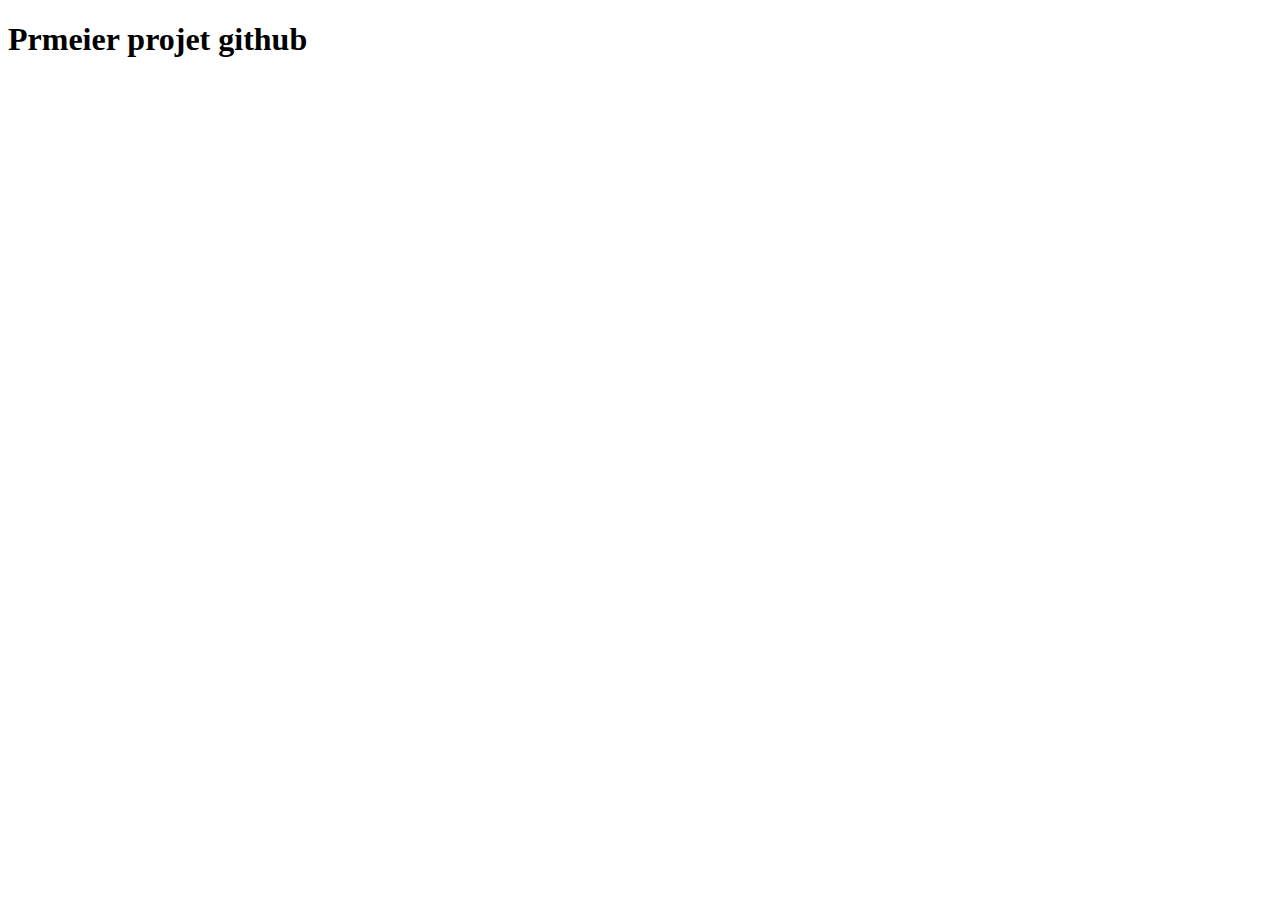
==== index.html @ 87b90f99 "Prmeir projet" ====
<!DOCTYPE html>
<html lang="en">
<head>
    <meta charset="UTF-8">
    <meta http-equiv="X-UA-Compatible" content="IE=edge">
    <meta name="viewport" content="width=h1, initial-scale=1.0">
    <title>Document</title>
</head>
<body>
    <h1>Prmeier projet github</h1>
</body>
</html>
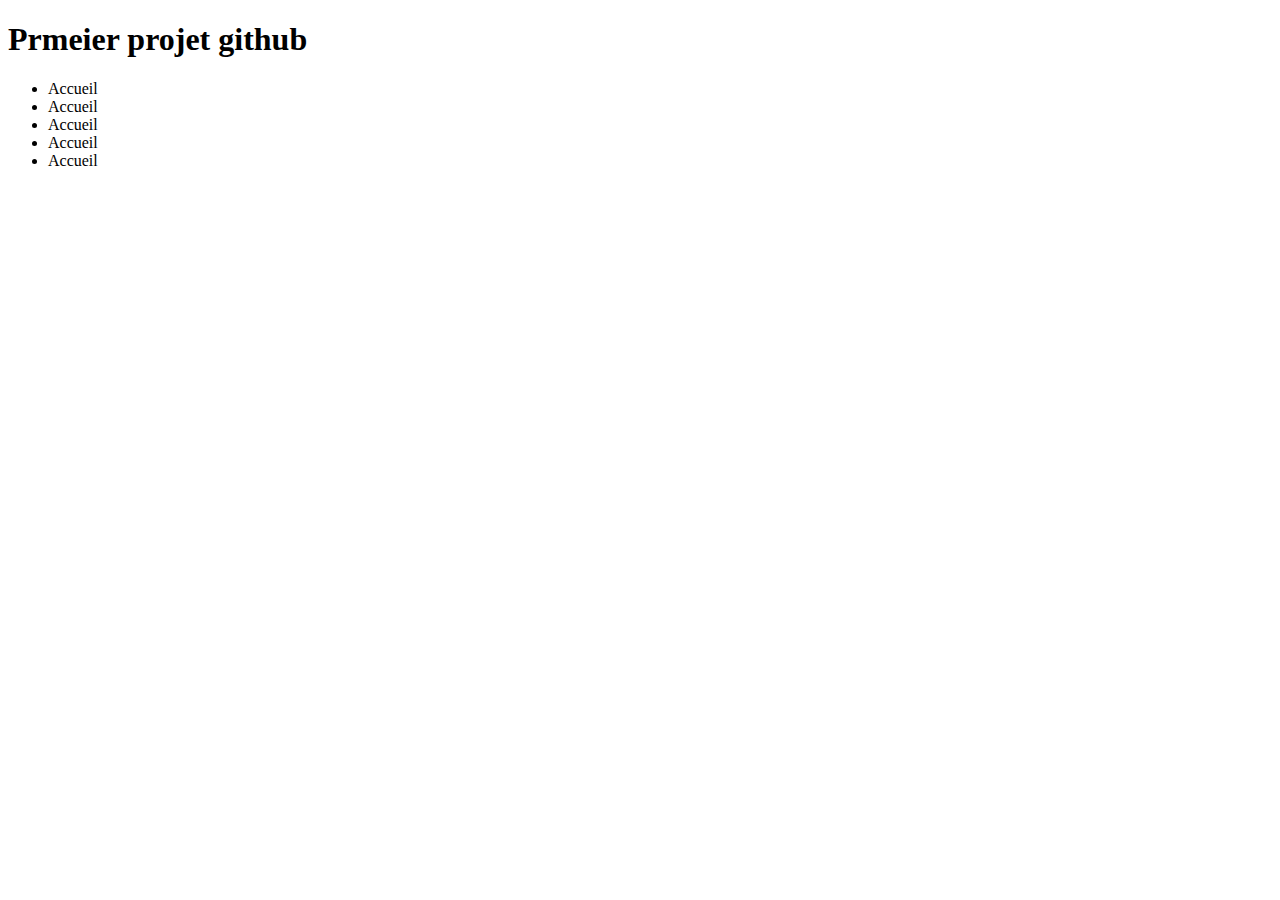
==== commit ab69d9ee: "Ajouter le menu de navigation" ====
--- a/index.html
+++ b/index.html
@@ -8,5 +8,12 @@
 </head>
 <body>
     <h1>Prmeier projet github</h1>
+ <ul>
+    <li>Accueil</li>
+    <li>Accueil</li>
+    <li>Accueil</li>
+    <li>Accueil</li>
+      <li>Accueil</li>
+ </ul>
 </body>
 </html>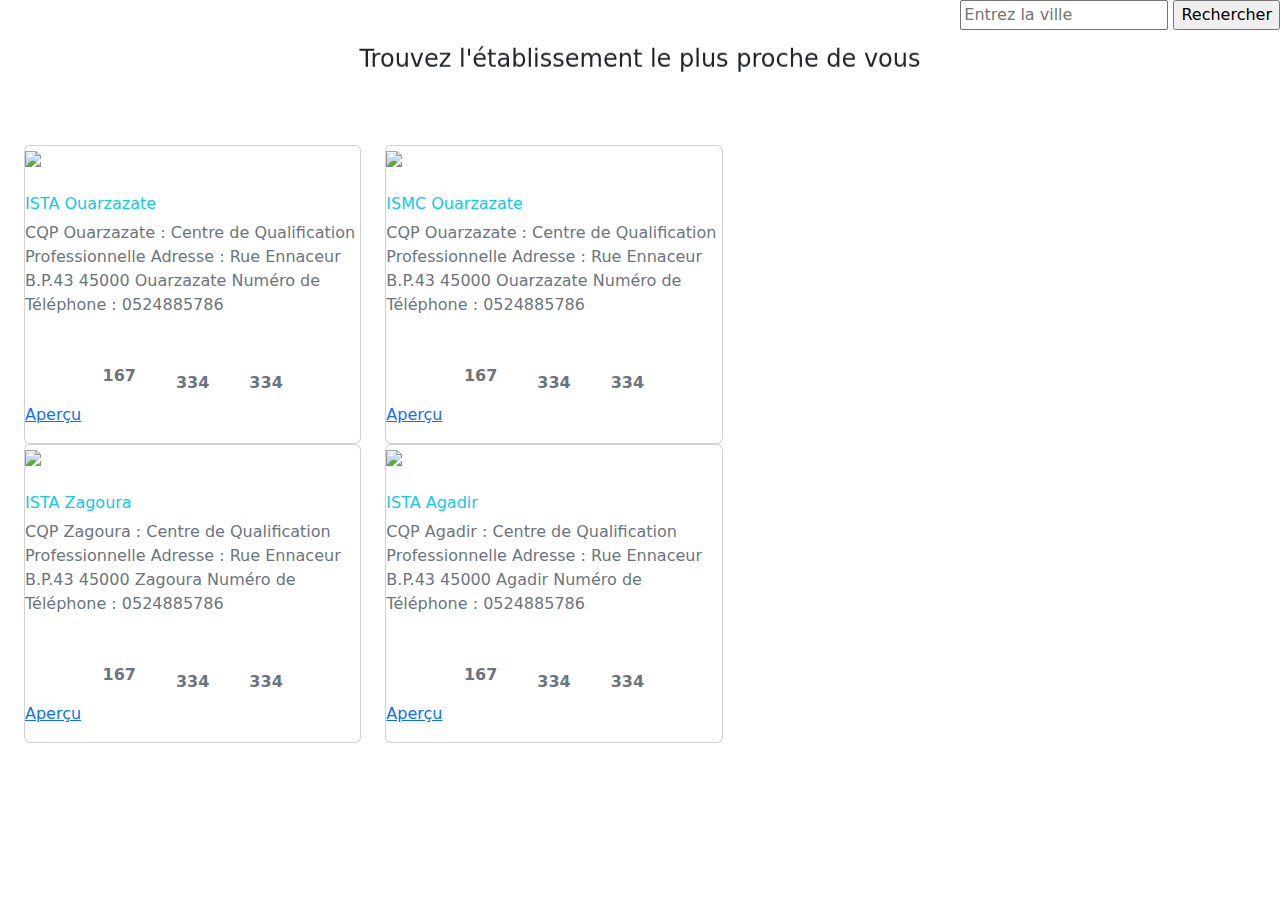
==== commit 8bcf7d27: "Add files via upload" ====
--- a/index.html
+++ b/index.html
@@ -1,19 +1,348 @@
-<!DOCTYPE html>
-<html lang="en">
-<head>
-    <meta charset="UTF-8">
-    <meta http-equiv="X-UA-Compatible" content="IE=edge">
-    <meta name="viewport" content="width=h1, initial-scale=1.0">
-    <title>Document</title>
-</head>
-<body>
-    <h1>Prmeier projet github</h1>
- <ul>
-    <li>Accueil</li>
-    <li>Accueil</li>
-    <li>Accueil</li>
-    <li>Accueil</li>
-      <li>Accueil</li>
- </ul>
-</body>
+<!DOCTYPE html>
+<html lang="en">
+
+<head>
+    <meta charset="UTF-8">
+    <link rel="icon" href="images/logo.png">
+    <meta name="viewport" content="width=device-width, initial-scale=1.0">
+    <title>Edu Map</title>
+    <link rel="stylesheet" href="https://cdn.jsdelivr.net/npm/bootstrap@5.3.2/dist/css/bootstrap.min.css">
+    <script src="https://cdn.jsdelivr.net/npm/bootstrap@5.3.2/dist/js/bootstrap.bundle.min.js"></script>
+    <link rel="stylesheet" href="styles/style.css">
+    <link rel="stylesheet" href="styles/main.css">
+    <link rel="stylesheet" href="styles/css.css">
+    <link rel="stylesheet" href="https://cdnjs.cloudflare.com/ajax/libs/font-awesome/6.4.2/css/all.min.css"
+        integrity="sha512-z3gLpd7yknf1YoNbCzqRKc4qyor8gaKU1qmn+CShxbuBusANI9QpRohGBreCFkKxLhei6S9CQXFEbbKuqLg0DA=="
+        crossorigin="anonymous" referrerpolicy="no-referrer" />
+    <link rel="preconnect" href="https://fonts.googleapis.com">
+    <link rel="preconnect" href="https://fonts.gstatic.com" crossorigin>
+    <link href="https://fonts.googleapis.com/css2?family=Poppins:wght@100;200;300;400&display=swap" rel="stylesheet">
+    <style>
+        .c1 {
+            padding: 0;
+            margin: 0;
+        }
+    </style>
+</head>
+
+<body>
+    <div class="cont d-flex justify-content-between align-items-center">
+        <img class="logo logo-left" src="images/logo3.svg" alt="">
+        <!-- <h4 class="c1">Trouvez votre établissement le plus proche de vous</h4> -->
+        <div id="wrap" class="">
+            <form action="" autocomplete="on">
+                <input id="search" name="search" type="text" placeholder="Entrez la ville">
+                <input id="search_submit" value="Rechercher" type="submit">
+            </form>
+        </div>
+    </div>
+    <div class="justify-content-between align-items-center">
+        <marquee behavior="alternate" direction="down" width="100%" height="60"><h4 class="c1 text-center">Trouvez l'établissement le plus proche de vous</h4></marquee>
+    </div>
+    <br><br>
+    <div class="container-fluid section-gray" style="overflow-y: scroll; overflow-x: hidden;">
+        <div class="row">
+
+            <div class="col-sm-6 col-md-7">
+                <div class="cards-6">
+                    <div class="container">
+                        <div class="row">
+                            <div class="col-md-6">
+                                <div class="card-1 card card-profile">
+                                    <div class="card-image">
+
+                                        <img class="img" src="images/room1.jpg">
+                                        <div class="ftr">
+                                            <a href="#" class="svgbtn btn btn-just-icon btn-simple btn-twitter">
+                                                <i class="fa-brands fa-facebook" style="color: #fff;"></i>
+                                            </a>
+                                            <a href="tel:/" class="svgbtn btn btn-just-icon btn-simple btn-dribbble">
+                                                <i class="fa-brands fa-whatsapp" style="color: #fff;"></i></a>
+                                            <a href="#" class="svgbtn btn btn-just-icon btn-simple btn-instagram">
+                                                <i class="fa-brands fa-instagram" style="color: #fff;"></i></a>
+                                            <a href="#" class="svgbtn btn btn-just-icon btn-simple btn-instagram">
+                                                <i class="fa-brands fa-youtube" style="color: #fff;"></i></a>
+
+                                        </div>
+
+                                    </div>
+                                    <div class="table">
+                                        <h6 class="category text-info">ISTA Ouarzazate</h6>
+                                        <p class="card-description text-secondary">CQP Ouarzazate : Centre de
+                                            Qualification Professionnelle
+                                            Adresse : Rue Ennaceur B.P.43 45000 Ouarzazate
+                                            Numéro de Téléphone : 0524885786</p>
+                                        <div class="d-flex flex-row gap-4 justify-content-center" id="counter">
+                                            <div class="d-flex flex-column justify-content-center">
+                                                <i class="fa-solid fa-user text-secondary fs-5"></i>
+                                                <div class="counter text-center  fw-bold  text-secondary"
+                                                    data-target="1000">0</div>
+                                            </div>
+
+                                            <div class="">
+                                                <i class="fa-solid fa-building-user text-secondary fs-5"></i>
+                                                <div class="counter text-center  fw-bold text-secondary"
+                                                    data-target="1500">0</div>
+                                            </div>
+
+                                            <div class="">
+                                                <i class="fa-solid fa-book-open-reader text-secondary fs-5"></i>
+                                                <div class="counter text-center fw-bold text-secondary"
+                                                    data-target="2000">0</div>
+                                            </div>
+                                        </div>
+                                        <a href="#" data-destination="ISTA Ouarzazate">
+                                            <div class="btnaper card-caption"> Aperçu</div>
+                                        </a>
+                                    </div>
+                                </div>
+                            </div>
+                            <div class="col-md-6">
+                                <div class="card-1 card card-profile">
+                                    <div class="card-image">
+
+                                        <img class="img" src="images/room2.jpg">
+                                        <div class="ftr">
+                                            <a href="#" class="svgbtn btn btn-just-icon btn-simple btn-twitter">
+                                                <i class="fa-brands fa-facebook" style="color: #fff;"></i>
+                                            </a>
+                                            <a href="#" class="svgbtn btn btn-just-icon btn-simple btn-dribbble">
+                                                <i class="fa-brands fa-whatsapp" style="color: #fff;"></i></a>
+                                            <a href="#" class="svgbtn btn btn-just-icon btn-simple btn-instagram">
+                                                <i class="fa-brands fa-instagram" style="color: #fff;"></i></a>
+                                            <a href="#" class="svgbtn btn btn-just-icon btn-simple btn-instagram">
+                                                <i class="fa-brands fa-youtube" style="color: #fff;"></i></a>
+
+                                        </div>
+
+                                    </div>
+                                    <div class="table">
+                                        <h6 class="category text-info">ISMC Ouarzazate</h6>
+                                        <p class="card-description text-secondary">CQP Ouarzazate : Centre de
+                                            Qualification Professionnelle
+                                            Adresse : Rue Ennaceur B.P.43 45000 Ouarzazate
+                                            Numéro de Téléphone : 0524885786</p>
+                                        <div class="d-flex flex-row gap-4 justify-content-center" id="counter">
+                                            <div class="d-flex flex-column justify-content-center">
+                                                <i class="fa-solid fa-user text-secondary fs-5"></i>
+                                                <div class="counter text-center  fw-bold  text-secondary"
+                                                    data-target="1000">0</div>
+                                            </div>
+
+                                            <div class="">
+                                                <i class="fa-solid fa-building-user text-secondary fs-5"></i>
+                                                <div class="counter text-center  fw-bold text-secondary"
+                                                    data-target="1500">0</div>
+                                            </div>
+
+                                            <div class="">
+                                                <i class="fa-solid fa-book-open-reader text-secondary fs-5"></i>
+                                                <div class="counter text-center fw-bold text-secondary"
+                                                    data-target="2000">0</div>
+                                            </div>
+                                        </div>
+                                        <a href="#" data-destination="ISMC Ouarzazate">
+                                            <div class="btnaper card-caption"> Aperçu</div>
+                                        </a>
+                                    </div>
+                                </div>
+                            </div>
+                            <div class="col-md-6">
+                                <div class="card-1 card card-profile">
+                                    <div class="card-image">
+
+                                        <img class="img" src="images/room12.jpg">
+                                        <div class="ftr">
+                                            <a href="#" class="svgbtn btn btn-just-icon btn-simple btn-twitter">
+                                                <i class="fa-brands fa-facebook" style="color: #fff;"></i>
+                                            </a>
+                                            <a href="#" class="svgbtn btn btn-just-icon btn-simple btn-dribbble">
+                                                <i class="fa-brands fa-whatsapp" style="color: #fff;"></i></a>
+                                            <a href="#" class="svgbtn btn btn-just-icon btn-simple btn-instagram">
+                                                <i class="fa-brands fa-instagram" style="color: #fff;"></i></a>
+                                            <a href="#" class="svgbtn btn btn-just-icon btn-simple btn-instagram">
+                                                <i class="fa-brands fa-youtube" style="color: #fff;"></i></a>
+
+                                        </div>
+
+                                    </div>
+                                    <div class="table">
+                                        <h6 class="category text-info">ISTA Zagoura</h6>
+                                        <p class="card-description text-secondary">CQP Zagoura : Centre de
+                                            Qualification Professionnelle
+                                            Adresse : Rue Ennaceur B.P.43 45000 Zagoura
+                                            Numéro de Téléphone : 0524885786</p>
+                                        <div class="d-flex flex-row gap-4 justify-content-center" id="counter">
+                                            <div class="d-flex flex-column justify-content-center">
+                                                <i class="fa-solid fa-user text-secondary fs-5"></i>
+                                                <div class="counter text-center  fw-bold  text-secondary"
+                                                    data-target="1000">0</div>
+                                            </div>
+
+                                            <div class="">
+                                                <i class="fa-solid fa-building-user text-secondary fs-5"></i>
+                                                <div class="counter text-center  fw-bold text-secondary"
+                                                    data-target="1500">0</div>
+                                            </div>
+
+                                            <div class="">
+                                                <i class="fa-solid fa-book-open-reader text-secondary fs-5"></i>
+                                                <div class="counter text-center fw-bold text-secondary"
+                                                    data-target="2000">0</div>
+                                            </div>
+                                        </div>
+                                        <a href="#" data-destination="ISTA Zagoura">
+                                            <div class="btnaper card-caption"> Aperçu</div>
+                                        </a>
+                                    </div>
+                                </div>
+                            </div>
+                            <div class="col-md-6">
+                                <div class="card-1 card card-profile">
+                                    <div class="card-image">
+
+                                        <img class="img" src="images/room1.jpg">
+                                        <div class="ftr">
+                                            <a href="#" class="svgbtn btn btn-just-icon btn-simple btn-twitter">
+                                                <i class="fa-brands fa-facebook" style="color: #fff;"></i>
+                                            </a>
+                                            <a href="#" class="svgbtn btn btn-just-icon btn-simple btn-dribbble">
+                                                <i class="fa-brands fa-whatsapp" style="color: #fff;"></i></a>
+                                            <a href="#" class="svgbtn btn btn-just-icon btn-simple btn-instagram">
+                                                <i class="fa-brands fa-instagram" style="color: #fff;"></i></a>
+                                            <a href="#" class="svgbtn btn btn-just-icon btn-simple btn-instagram">
+                                                <i class="fa-brands fa-youtube" style="color: #fff;"></i></a>
+
+                                        </div>
+
+                                    </div>
+                                    <div class="table">
+                                        <h6 class="category text-info">ISTA Agadir</h6>
+                                        <p class="card-description text-secondary">CQP Agadir : Centre de
+                                            Qualification Professionnelle
+                                            Adresse : Rue Ennaceur B.P.43 45000 Agadir
+                                            Numéro de Téléphone : 0524885786</p>
+                                        <div class="d-flex flex-row gap-4 justify-content-center" id="counter">
+                                            <div class="d-flex flex-column justify-content-center">
+                                                <i class="fa-solid fa-user text-secondary fs-5"></i>
+                                                <div class="counter text-center  fw-bold  text-secondary"
+                                                    data-target="1000">0</div>
+                                            </div>
+
+                                            <div class="">
+                                                <i class="fa-solid fa-building-user text-secondary fs-5"></i>
+                                                <div class="counter text-center  fw-bold text-secondary"
+                                                    data-target="1500">0</div>
+                                            </div>
+
+                                            <div class="">
+                                                <i class="fa-solid fa-book-open-reader text-secondary fs-5"></i>
+                                                <div class="counter text-center fw-bold text-secondary"
+                                                    data-target="2000">0</div>
+                                            </div>
+                                        </div>
+                                        <a href="#" data-destination="ISTA Agadir">
+                                            <div class="btnaper card-caption"> Aperçu</div>
+                                        </a>
+                                    </div>
+                                </div>
+                            </div>
+                        </div>
+                    </div>
+                </div>
+            </div>
+            <div class="col-sm-5 col-md-5" style="overflow-y: hidden;">
+                <iframe
+                    src="https://maps.google.com/maps?q=ISTA ISMC ouazazate&output=embed"
+                    width="100%" height="100%" frameborder="0" style="border:0;" allowfullscreen="" aria-hidden="false"
+                    tabindex="0"></iframe>
+            </div>
+        </div>
+    </div>
+    <script src="https://code.jquery.com/jquery-3.6.0.min.js"></script>
+    <script src="https://cdn.jsdelivr.net/npm/bootstrap@5.3.2/dist/js/bootstrap.bundle.min.js"></script>
+
+    <script>
+        const cardsContainer = document.querySelector('.container-fluid.section-gray');
+        const cardsRow = cardsContainer.querySelector('.row');
+        let isScrolling = false;
+
+        cardsContainer.addEventListener('scroll', function () {
+            if (!isScrolling) {
+                window.requestAnimationFrame(function () {
+                    checkScrolling();
+                    isScrolling = false;
+                });
+            }
+            isScrolling = true;
+        });
+
+        function checkScrolling() {
+            const windowHeight = cardsContainer.offsetHeight;
+            const cardsHeight = cardsRow.offsetHeight;
+            const scrollTop = cardsContainer.scrollTop;
+
+            if (windowHeight + scrollTop >= cardsHeight) {
+                console.log('Charger plus de cartes...');
+            }
+        }
+        const input = document.getElementById('destinationInput');
+        const form = document.getElementById('searchForm');
+
+        const imageLinks = document.querySelectorAll('a[data-destination]');
+
+        const iframe = document.querySelector('iframe');
+
+        imageLinks.forEach((link) => {
+            link.addEventListener('click', function (event) {
+                event.preventDefault();
+
+                const destination = link.getAttribute('data-destination');
+
+                updateMap(destination);
+            });
+        });
+
+        function updateMap(destination) {
+            const mapURL = `https://maps.google.com/maps?q=${destination}&output=embed`;
+
+            iframe.src = mapURL;
+        }
+
+        function rechercher() {
+            const destination = document.getElementById("destinationInput").value;
+            const secteur = secteurSelect.value;
+            const filiere = filiereSelect.value;
+            function updateMap(destination) {
+                const iframe = document.querySelector("iframe");
+                const mapURL = `https://maps.google.com/maps?q=${destination}&output=embed`;
+                iframe.src = mapURL;
+            }
+
+            const destinations = destinationInput.value;
+            updateMap(destinations);
+        }
+
+        // Selector
+        const counters = document.querySelectorAll('.counter');
+        // Main function
+        for (let n of counters) {
+            const updateCount = () => {
+                const target = + n.getAttribute('data-target');
+                const count = + n.innerText;
+                const speed = 1100; // change animation speed here
+                const inc = target / speed;
+                if (count < target) {
+                    n.innerText = Math.ceil(count + inc);
+                    setTimeout(updateCount, -500);
+                } else {
+                    n.innerText = target;
+                }
+            }
+            updateCount();
+        }
+
+    </script>
+</body>
+
 </html>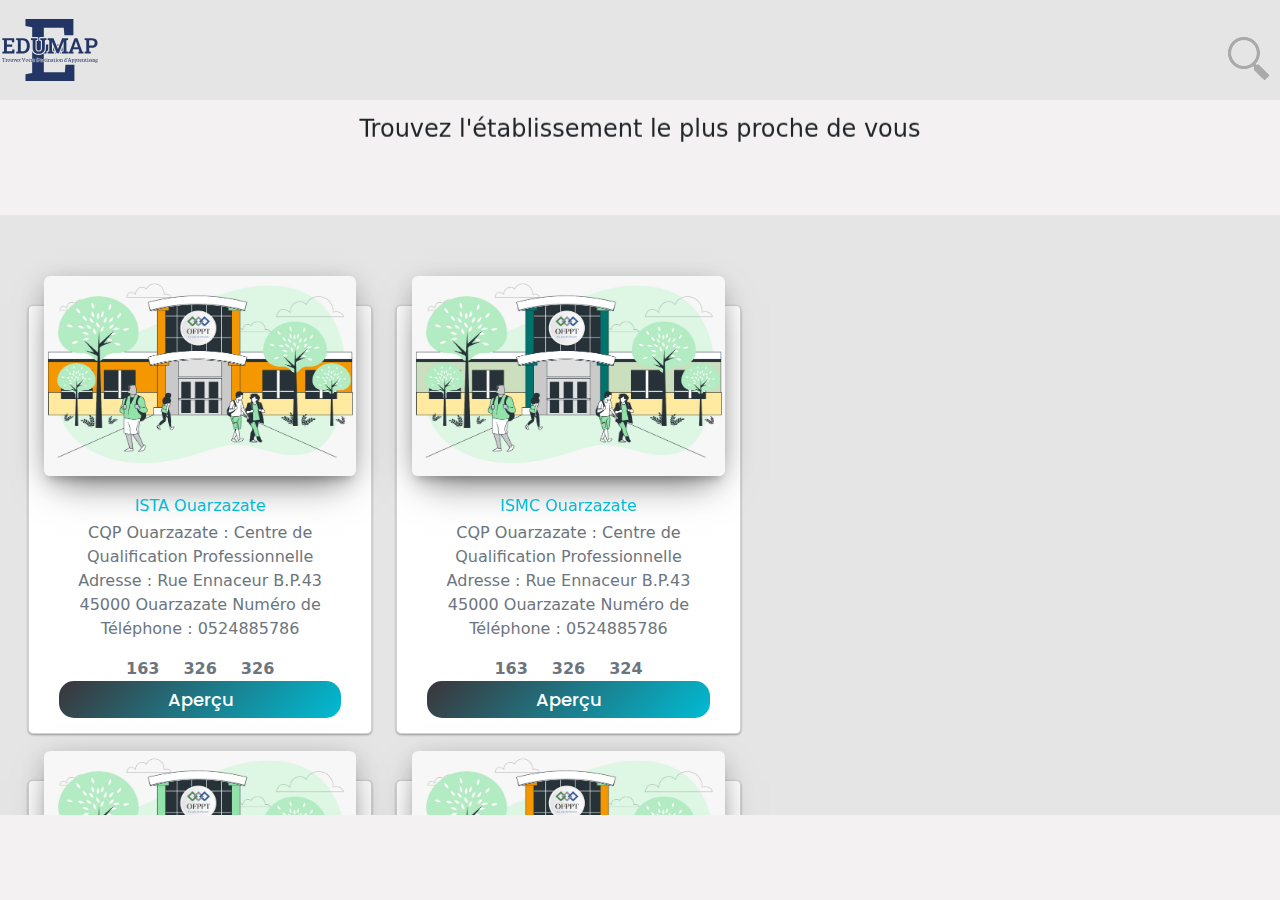
==== commit af5d84ab: "first commit2" ====
--- a/index.html
+++ b/index.html
@@ -1,348 +1,348 @@
-<!DOCTYPE html>
-<html lang="en">
-
-<head>
-    <meta charset="UTF-8">
-    <link rel="icon" href="images/logo.png">
-    <meta name="viewport" content="width=device-width, initial-scale=1.0">
-    <title>Edu Map</title>
-    <link rel="stylesheet" href="https://cdn.jsdelivr.net/npm/bootstrap@5.3.2/dist/css/bootstrap.min.css">
-    <script src="https://cdn.jsdelivr.net/npm/bootstrap@5.3.2/dist/js/bootstrap.bundle.min.js"></script>
-    <link rel="stylesheet" href="styles/style.css">
-    <link rel="stylesheet" href="styles/main.css">
-    <link rel="stylesheet" href="styles/css.css">
-    <link rel="stylesheet" href="https://cdnjs.cloudflare.com/ajax/libs/font-awesome/6.4.2/css/all.min.css"
-        integrity="sha512-z3gLpd7yknf1YoNbCzqRKc4qyor8gaKU1qmn+CShxbuBusANI9QpRohGBreCFkKxLhei6S9CQXFEbbKuqLg0DA=="
-        crossorigin="anonymous" referrerpolicy="no-referrer" />
-    <link rel="preconnect" href="https://fonts.googleapis.com">
-    <link rel="preconnect" href="https://fonts.gstatic.com" crossorigin>
-    <link href="https://fonts.googleapis.com/css2?family=Poppins:wght@100;200;300;400&display=swap" rel="stylesheet">
-    <style>
-        .c1 {
-            padding: 0;
-            margin: 0;
-        }
-    </style>
-</head>
-
-<body>
-    <div class="cont d-flex justify-content-between align-items-center">
-        <img class="logo logo-left" src="images/logo3.svg" alt="">
-        <!-- <h4 class="c1">Trouvez votre établissement le plus proche de vous</h4> -->
-        <div id="wrap" class="">
-            <form action="" autocomplete="on">
-                <input id="search" name="search" type="text" placeholder="Entrez la ville">
-                <input id="search_submit" value="Rechercher" type="submit">
-            </form>
-        </div>
-    </div>
-    <div class="justify-content-between align-items-center">
-        <marquee behavior="alternate" direction="down" width="100%" height="60"><h4 class="c1 text-center">Trouvez l'établissement le plus proche de vous</h4></marquee>
-    </div>
-    <br><br>
-    <div class="container-fluid section-gray" style="overflow-y: scroll; overflow-x: hidden;">
-        <div class="row">
-
-            <div class="col-sm-6 col-md-7">
-                <div class="cards-6">
-                    <div class="container">
-                        <div class="row">
-                            <div class="col-md-6">
-                                <div class="card-1 card card-profile">
-                                    <div class="card-image">
-
-                                        <img class="img" src="images/room1.jpg">
-                                        <div class="ftr">
-                                            <a href="#" class="svgbtn btn btn-just-icon btn-simple btn-twitter">
-                                                <i class="fa-brands fa-facebook" style="color: #fff;"></i>
-                                            </a>
-                                            <a href="tel:/" class="svgbtn btn btn-just-icon btn-simple btn-dribbble">
-                                                <i class="fa-brands fa-whatsapp" style="color: #fff;"></i></a>
-                                            <a href="#" class="svgbtn btn btn-just-icon btn-simple btn-instagram">
-                                                <i class="fa-brands fa-instagram" style="color: #fff;"></i></a>
-                                            <a href="#" class="svgbtn btn btn-just-icon btn-simple btn-instagram">
-                                                <i class="fa-brands fa-youtube" style="color: #fff;"></i></a>
-
-                                        </div>
-
-                                    </div>
-                                    <div class="table">
-                                        <h6 class="category text-info">ISTA Ouarzazate</h6>
-                                        <p class="card-description text-secondary">CQP Ouarzazate : Centre de
-                                            Qualification Professionnelle
-                                            Adresse : Rue Ennaceur B.P.43 45000 Ouarzazate
-                                            Numéro de Téléphone : 0524885786</p>
-                                        <div class="d-flex flex-row gap-4 justify-content-center" id="counter">
-                                            <div class="d-flex flex-column justify-content-center">
-                                                <i class="fa-solid fa-user text-secondary fs-5"></i>
-                                                <div class="counter text-center  fw-bold  text-secondary"
-                                                    data-target="1000">0</div>
-                                            </div>
-
-                                            <div class="">
-                                                <i class="fa-solid fa-building-user text-secondary fs-5"></i>
-                                                <div class="counter text-center  fw-bold text-secondary"
-                                                    data-target="1500">0</div>
-                                            </div>
-
-                                            <div class="">
-                                                <i class="fa-solid fa-book-open-reader text-secondary fs-5"></i>
-                                                <div class="counter text-center fw-bold text-secondary"
-                                                    data-target="2000">0</div>
-                                            </div>
-                                        </div>
-                                        <a href="#" data-destination="ISTA Ouarzazate">
-                                            <div class="btnaper card-caption"> Aperçu</div>
-                                        </a>
-                                    </div>
-                                </div>
-                            </div>
-                            <div class="col-md-6">
-                                <div class="card-1 card card-profile">
-                                    <div class="card-image">
-
-                                        <img class="img" src="images/room2.jpg">
-                                        <div class="ftr">
-                                            <a href="#" class="svgbtn btn btn-just-icon btn-simple btn-twitter">
-                                                <i class="fa-brands fa-facebook" style="color: #fff;"></i>
-                                            </a>
-                                            <a href="#" class="svgbtn btn btn-just-icon btn-simple btn-dribbble">
-                                                <i class="fa-brands fa-whatsapp" style="color: #fff;"></i></a>
-                                            <a href="#" class="svgbtn btn btn-just-icon btn-simple btn-instagram">
-                                                <i class="fa-brands fa-instagram" style="color: #fff;"></i></a>
-                                            <a href="#" class="svgbtn btn btn-just-icon btn-simple btn-instagram">
-                                                <i class="fa-brands fa-youtube" style="color: #fff;"></i></a>
-
-                                        </div>
-
-                                    </div>
-                                    <div class="table">
-                                        <h6 class="category text-info">ISMC Ouarzazate</h6>
-                                        <p class="card-description text-secondary">CQP Ouarzazate : Centre de
-                                            Qualification Professionnelle
-                                            Adresse : Rue Ennaceur B.P.43 45000 Ouarzazate
-                                            Numéro de Téléphone : 0524885786</p>
-                                        <div class="d-flex flex-row gap-4 justify-content-center" id="counter">
-                                            <div class="d-flex flex-column justify-content-center">
-                                                <i class="fa-solid fa-user text-secondary fs-5"></i>
-                                                <div class="counter text-center  fw-bold  text-secondary"
-                                                    data-target="1000">0</div>
-                                            </div>
-
-                                            <div class="">
-                                                <i class="fa-solid fa-building-user text-secondary fs-5"></i>
-                                                <div class="counter text-center  fw-bold text-secondary"
-                                                    data-target="1500">0</div>
-                                            </div>
-
-                                            <div class="">
-                                                <i class="fa-solid fa-book-open-reader text-secondary fs-5"></i>
-                                                <div class="counter text-center fw-bold text-secondary"
-                                                    data-target="2000">0</div>
-                                            </div>
-                                        </div>
-                                        <a href="#" data-destination="ISMC Ouarzazate">
-                                            <div class="btnaper card-caption"> Aperçu</div>
-                                        </a>
-                                    </div>
-                                </div>
-                            </div>
-                            <div class="col-md-6">
-                                <div class="card-1 card card-profile">
-                                    <div class="card-image">
-
-                                        <img class="img" src="images/room12.jpg">
-                                        <div class="ftr">
-                                            <a href="#" class="svgbtn btn btn-just-icon btn-simple btn-twitter">
-                                                <i class="fa-brands fa-facebook" style="color: #fff;"></i>
-                                            </a>
-                                            <a href="#" class="svgbtn btn btn-just-icon btn-simple btn-dribbble">
-                                                <i class="fa-brands fa-whatsapp" style="color: #fff;"></i></a>
-                                            <a href="#" class="svgbtn btn btn-just-icon btn-simple btn-instagram">
-                                                <i class="fa-brands fa-instagram" style="color: #fff;"></i></a>
-                                            <a href="#" class="svgbtn btn btn-just-icon btn-simple btn-instagram">
-                                                <i class="fa-brands fa-youtube" style="color: #fff;"></i></a>
-
-                                        </div>
-
-                                    </div>
-                                    <div class="table">
-                                        <h6 class="category text-info">ISTA Zagoura</h6>
-                                        <p class="card-description text-secondary">CQP Zagoura : Centre de
-                                            Qualification Professionnelle
-                                            Adresse : Rue Ennaceur B.P.43 45000 Zagoura
-                                            Numéro de Téléphone : 0524885786</p>
-                                        <div class="d-flex flex-row gap-4 justify-content-center" id="counter">
-                                            <div class="d-flex flex-column justify-content-center">
-                                                <i class="fa-solid fa-user text-secondary fs-5"></i>
-                                                <div class="counter text-center  fw-bold  text-secondary"
-                                                    data-target="1000">0</div>
-                                            </div>
-
-                                            <div class="">
-                                                <i class="fa-solid fa-building-user text-secondary fs-5"></i>
-                                                <div class="counter text-center  fw-bold text-secondary"
-                                                    data-target="1500">0</div>
-                                            </div>
-
-                                            <div class="">
-                                                <i class="fa-solid fa-book-open-reader text-secondary fs-5"></i>
-                                                <div class="counter text-center fw-bold text-secondary"
-                                                    data-target="2000">0</div>
-                                            </div>
-                                        </div>
-                                        <a href="#" data-destination="ISTA Zagoura">
-                                            <div class="btnaper card-caption"> Aperçu</div>
-                                        </a>
-                                    </div>
-                                </div>
-                            </div>
-                            <div class="col-md-6">
-                                <div class="card-1 card card-profile">
-                                    <div class="card-image">
-
-                                        <img class="img" src="images/room1.jpg">
-                                        <div class="ftr">
-                                            <a href="#" class="svgbtn btn btn-just-icon btn-simple btn-twitter">
-                                                <i class="fa-brands fa-facebook" style="color: #fff;"></i>
-                                            </a>
-                                            <a href="#" class="svgbtn btn btn-just-icon btn-simple btn-dribbble">
-                                                <i class="fa-brands fa-whatsapp" style="color: #fff;"></i></a>
-                                            <a href="#" class="svgbtn btn btn-just-icon btn-simple btn-instagram">
-                                                <i class="fa-brands fa-instagram" style="color: #fff;"></i></a>
-                                            <a href="#" class="svgbtn btn btn-just-icon btn-simple btn-instagram">
-                                                <i class="fa-brands fa-youtube" style="color: #fff;"></i></a>
-
-                                        </div>
-
-                                    </div>
-                                    <div class="table">
-                                        <h6 class="category text-info">ISTA Agadir</h6>
-                                        <p class="card-description text-secondary">CQP Agadir : Centre de
-                                            Qualification Professionnelle
-                                            Adresse : Rue Ennaceur B.P.43 45000 Agadir
-                                            Numéro de Téléphone : 0524885786</p>
-                                        <div class="d-flex flex-row gap-4 justify-content-center" id="counter">
-                                            <div class="d-flex flex-column justify-content-center">
-                                                <i class="fa-solid fa-user text-secondary fs-5"></i>
-                                                <div class="counter text-center  fw-bold  text-secondary"
-                                                    data-target="1000">0</div>
-                                            </div>
-
-                                            <div class="">
-                                                <i class="fa-solid fa-building-user text-secondary fs-5"></i>
-                                                <div class="counter text-center  fw-bold text-secondary"
-                                                    data-target="1500">0</div>
-                                            </div>
-
-                                            <div class="">
-                                                <i class="fa-solid fa-book-open-reader text-secondary fs-5"></i>
-                                                <div class="counter text-center fw-bold text-secondary"
-                                                    data-target="2000">0</div>
-                                            </div>
-                                        </div>
-                                        <a href="#" data-destination="ISTA Agadir">
-                                            <div class="btnaper card-caption"> Aperçu</div>
-                                        </a>
-                                    </div>
-                                </div>
-                            </div>
-                        </div>
-                    </div>
-                </div>
-            </div>
-            <div class="col-sm-5 col-md-5" style="overflow-y: hidden;">
-                <iframe
-                    src="https://maps.google.com/maps?q=ISTA ISMC ouazazate&output=embed"
-                    width="100%" height="100%" frameborder="0" style="border:0;" allowfullscreen="" aria-hidden="false"
-                    tabindex="0"></iframe>
-            </div>
-        </div>
-    </div>
-    <script src="https://code.jquery.com/jquery-3.6.0.min.js"></script>
-    <script src="https://cdn.jsdelivr.net/npm/bootstrap@5.3.2/dist/js/bootstrap.bundle.min.js"></script>
-
-    <script>
-        const cardsContainer = document.querySelector('.container-fluid.section-gray');
-        const cardsRow = cardsContainer.querySelector('.row');
-        let isScrolling = false;
-
-        cardsContainer.addEventListener('scroll', function () {
-            if (!isScrolling) {
-                window.requestAnimationFrame(function () {
-                    checkScrolling();
-                    isScrolling = false;
-                });
-            }
-            isScrolling = true;
-        });
-
-        function checkScrolling() {
-            const windowHeight = cardsContainer.offsetHeight;
-            const cardsHeight = cardsRow.offsetHeight;
-            const scrollTop = cardsContainer.scrollTop;
-
-            if (windowHeight + scrollTop >= cardsHeight) {
-                console.log('Charger plus de cartes...');
-            }
-        }
-        const input = document.getElementById('destinationInput');
-        const form = document.getElementById('searchForm');
-
-        const imageLinks = document.querySelectorAll('a[data-destination]');
-
-        const iframe = document.querySelector('iframe');
-
-        imageLinks.forEach((link) => {
-            link.addEventListener('click', function (event) {
-                event.preventDefault();
-
-                const destination = link.getAttribute('data-destination');
-
-                updateMap(destination);
-            });
-        });
-
-        function updateMap(destination) {
-            const mapURL = `https://maps.google.com/maps?q=${destination}&output=embed`;
-
-            iframe.src = mapURL;
-        }
-
-        function rechercher() {
-            const destination = document.getElementById("destinationInput").value;
-            const secteur = secteurSelect.value;
-            const filiere = filiereSelect.value;
-            function updateMap(destination) {
-                const iframe = document.querySelector("iframe");
-                const mapURL = `https://maps.google.com/maps?q=${destination}&output=embed`;
-                iframe.src = mapURL;
-            }
-
-            const destinations = destinationInput.value;
-            updateMap(destinations);
-        }
-
-        // Selector
-        const counters = document.querySelectorAll('.counter');
-        // Main function
-        for (let n of counters) {
-            const updateCount = () => {
-                const target = + n.getAttribute('data-target');
-                const count = + n.innerText;
-                const speed = 1100; // change animation speed here
-                const inc = target / speed;
-                if (count < target) {
-                    n.innerText = Math.ceil(count + inc);
-                    setTimeout(updateCount, -500);
-                } else {
-                    n.innerText = target;
-                }
-            }
-            updateCount();
-        }
-
-    </script>
-</body>
-
+<!DOCTYPE html>
+<html lang="en">
+
+<head>
+    <meta charset="UTF-8">
+    <link rel="icon" href="images/logo.png">
+    <meta name="viewport" content="width=device-width, initial-scale=1.0">
+    <title>Edu Map</title>
+    <link rel="stylesheet" href="https://cdn.jsdelivr.net/npm/bootstrap@5.3.2/dist/css/bootstrap.min.css">
+    <script src="https://cdn.jsdelivr.net/npm/bootstrap@5.3.2/dist/js/bootstrap.bundle.min.js"></script>
+    <link rel="stylesheet" href="styles/style.css">
+    <link rel="stylesheet" href="styles/main.css">
+    <link rel="stylesheet" href="styles/css.css">
+    <link rel="stylesheet" href="https://cdnjs.cloudflare.com/ajax/libs/font-awesome/6.4.2/css/all.min.css"
+        integrity="sha512-z3gLpd7yknf1YoNbCzqRKc4qyor8gaKU1qmn+CShxbuBusANI9QpRohGBreCFkKxLhei6S9CQXFEbbKuqLg0DA=="
+        crossorigin="anonymous" referrerpolicy="no-referrer" />
+    <link rel="preconnect" href="https://fonts.googleapis.com">
+    <link rel="preconnect" href="https://fonts.gstatic.com" crossorigin>
+    <link href="https://fonts.googleapis.com/css2?family=Poppins:wght@100;200;300;400&display=swap" rel="stylesheet">
+    <style>
+        .c1 {
+            padding: 0;
+            margin: 0;
+        }
+    </style>
+</head>
+
+<body>
+    <div class="cont d-flex justify-content-between align-items-center">
+        <img class="logo logo-left" src="images/logo3.svg" alt="">
+        <!-- <h4 class="c1">Trouvez votre établissement le plus proche de vous</h4> -->
+        <div id="wrap" class="">
+            <form action="" autocomplete="on">
+                <input id="search" name="search" type="text" placeholder="Entrez la ville">
+                <input id="search_submit" value="Rechercher" type="submit">
+            </form>
+        </div>
+    </div>
+    <div class="justify-content-between align-items-center">
+        <marquee behavior="alternate" direction="down" width="100%" height="60"><h4 class="c1 text-center">Trouvez l'établissement le plus proche de vous</h4></marquee>
+    </div>
+    <br><br>
+    <div class="container-fluid section-gray" style="overflow-y: scroll; overflow-x: hidden;">
+        <div class="row">
+
+            <div class="col-sm-6 col-md-7">
+                <div class="cards-6">
+                    <div class="container">
+                        <div class="row">
+                            <div class="col-md-6">
+                                <div class="card-1 card card-profile">
+                                    <div class="card-image">
+
+                                        <img class="img" src="images/room1.jpg">
+                                        <div class="ftr">
+                                            <a href="#" class="svgbtn btn btn-just-icon btn-simple btn-twitter">
+                                                <i class="fa-brands fa-facebook" style="color: #fff;"></i>
+                                            </a>
+                                            <a href="tel:/" class="svgbtn btn btn-just-icon btn-simple btn-dribbble">
+                                                <i class="fa-brands fa-whatsapp" style="color: #fff;"></i></a>
+                                            <a href="#" class="svgbtn btn btn-just-icon btn-simple btn-instagram">
+                                                <i class="fa-brands fa-instagram" style="color: #fff;"></i></a>
+                                            <a href="#" class="svgbtn btn btn-just-icon btn-simple btn-instagram">
+                                                <i class="fa-brands fa-youtube" style="color: #fff;"></i></a>
+
+                                        </div>
+
+                                    </div>
+                                    <div class="table">
+                                        <h6 class="category text-info">ISTA Ouarzazate</h6>
+                                        <p class="card-description text-secondary">CQP Ouarzazate : Centre de
+                                            Qualification Professionnelle
+                                            Adresse : Rue Ennaceur B.P.43 45000 Ouarzazate
+                                            Numéro de Téléphone : 0524885786</p>
+                                        <div class="d-flex flex-row gap-4 justify-content-center" id="counter">
+                                            <div class="d-flex flex-column justify-content-center">
+                                                <i class="fa-solid fa-user text-secondary fs-5"></i>
+                                                <div class="counter text-center  fw-bold  text-secondary"
+                                                    data-target="1000">0</div>
+                                            </div>
+
+                                            <div class="">
+                                                <i class="fa-solid fa-building-user text-secondary fs-5"></i>
+                                                <div class="counter text-center  fw-bold text-secondary"
+                                                    data-target="1500">0</div>
+                                            </div>
+
+                                            <div class="">
+                                                <i class="fa-solid fa-book-open-reader text-secondary fs-5"></i>
+                                                <div class="counter text-center fw-bold text-secondary"
+                                                    data-target="2000">0</div>
+                                            </div>
+                                        </div>
+                                        <a href="#" data-destination="ISTA Ouarzazate">
+                                            <div class="btnaper card-caption"> Aperçu</div>
+                                        </a>
+                                    </div>
+                                </div>
+                            </div>
+                            <div class="col-md-6">
+                                <div class="card-1 card card-profile">
+                                    <div class="card-image">
+
+                                        <img class="img" src="images/room2.jpg">
+                                        <div class="ftr">
+                                            <a href="#" class="svgbtn btn btn-just-icon btn-simple btn-twitter">
+                                                <i class="fa-brands fa-facebook" style="color: #fff;"></i>
+                                            </a>
+                                            <a href="#" class="svgbtn btn btn-just-icon btn-simple btn-dribbble">
+                                                <i class="fa-brands fa-whatsapp" style="color: #fff;"></i></a>
+                                            <a href="#" class="svgbtn btn btn-just-icon btn-simple btn-instagram">
+                                                <i class="fa-brands fa-instagram" style="color: #fff;"></i></a>
+                                            <a href="#" class="svgbtn btn btn-just-icon btn-simple btn-instagram">
+                                                <i class="fa-brands fa-youtube" style="color: #fff;"></i></a>
+
+                                        </div>
+
+                                    </div>
+                                    <div class="table">
+                                        <h6 class="category text-info">ISMC Ouarzazate</h6>
+                                        <p class="card-description text-secondary">CQP Ouarzazate : Centre de
+                                            Qualification Professionnelle
+                                            Adresse : Rue Ennaceur B.P.43 45000 Ouarzazate
+                                            Numéro de Téléphone : 0524885786</p>
+                                        <div class="d-flex flex-row gap-4 justify-content-center" id="counter">
+                                            <div class="d-flex flex-column justify-content-center">
+                                                <i class="fa-solid fa-user text-secondary fs-5"></i>
+                                                <div class="counter text-center  fw-bold  text-secondary"
+                                                    data-target="1000">0</div>
+                                            </div>
+
+                                            <div class="">
+                                                <i class="fa-solid fa-building-user text-secondary fs-5"></i>
+                                                <div class="counter text-center  fw-bold text-secondary"
+                                                    data-target="1500">0</div>
+                                            </div>
+
+                                            <div class="">
+                                                <i class="fa-solid fa-book-open-reader text-secondary fs-5"></i>
+                                                <div class="counter text-center fw-bold text-secondary"
+                                                    data-target="2000">0</div>
+                                            </div>
+                                        </div>
+                                        <a href="#" data-destination="ISMC Ouarzazate">
+                                            <div class="btnaper card-caption"> Aperçu</div>
+                                        </a>
+                                    </div>
+                                </div>
+                            </div>
+                            <div class="col-md-6">
+                                <div class="card-1 card card-profile">
+                                    <div class="card-image">
+
+                                        <img class="img" src="images/room12.jpg">
+                                        <div class="ftr">
+                                            <a href="#" class="svgbtn btn btn-just-icon btn-simple btn-twitter">
+                                                <i class="fa-brands fa-facebook" style="color: #fff;"></i>
+                                            </a>
+                                            <a href="#" class="svgbtn btn btn-just-icon btn-simple btn-dribbble">
+                                                <i class="fa-brands fa-whatsapp" style="color: #fff;"></i></a>
+                                            <a href="#" class="svgbtn btn btn-just-icon btn-simple btn-instagram">
+                                                <i class="fa-brands fa-instagram" style="color: #fff;"></i></a>
+                                            <a href="#" class="svgbtn btn btn-just-icon btn-simple btn-instagram">
+                                                <i class="fa-brands fa-youtube" style="color: #fff;"></i></a>
+
+                                        </div>
+
+                                    </div>
+                                    <div class="table">
+                                        <h6 class="category text-info">ISTA Zagoura</h6>
+                                        <p class="card-description text-secondary">CQP Zagoura : Centre de
+                                            Qualification Professionnelle
+                                            Adresse : Rue Ennaceur B.P.43 45000 Zagoura
+                                            Numéro de Téléphone : 0524885786</p>
+                                        <div class="d-flex flex-row gap-4 justify-content-center" id="counter">
+                                            <div class="d-flex flex-column justify-content-center">
+                                                <i class="fa-solid fa-user text-secondary fs-5"></i>
+                                                <div class="counter text-center  fw-bold  text-secondary"
+                                                    data-target="1000">0</div>
+                                            </div>
+
+                                            <div class="">
+                                                <i class="fa-solid fa-building-user text-secondary fs-5"></i>
+                                                <div class="counter text-center  fw-bold text-secondary"
+                                                    data-target="1500">0</div>
+                                            </div>
+
+                                            <div class="">
+                                                <i class="fa-solid fa-book-open-reader text-secondary fs-5"></i>
+                                                <div class="counter text-center fw-bold text-secondary"
+                                                    data-target="2000">0</div>
+                                            </div>
+                                        </div>
+                                        <a href="#" data-destination="ISTA Zagoura">
+                                            <div class="btnaper card-caption"> Aperçu</div>
+                                        </a>
+                                    </div>
+                                </div>
+                            </div>
+                            <div class="col-md-6">
+                                <div class="card-1 card card-profile">
+                                    <div class="card-image">
+
+                                        <img class="img" src="images/room1.jpg">
+                                        <div class="ftr">
+                                            <a href="#" class="svgbtn btn btn-just-icon btn-simple btn-twitter">
+                                                <i class="fa-brands fa-facebook" style="color: #fff;"></i>
+                                            </a>
+                                            <a href="#" class="svgbtn btn btn-just-icon btn-simple btn-dribbble">
+                                                <i class="fa-brands fa-whatsapp" style="color: #fff;"></i></a>
+                                            <a href="#" class="svgbtn btn btn-just-icon btn-simple btn-instagram">
+                                                <i class="fa-brands fa-instagram" style="color: #fff;"></i></a>
+                                            <a href="#" class="svgbtn btn btn-just-icon btn-simple btn-instagram">
+                                                <i class="fa-brands fa-youtube" style="color: #fff;"></i></a>
+
+                                        </div>
+
+                                    </div>
+                                    <div class="table">
+                                        <h6 class="category text-info">ISTA Agadir</h6>
+                                        <p class="card-description text-secondary">CQP Agadir : Centre de
+                                            Qualification Professionnelle
+                                            Adresse : Rue Ennaceur B.P.43 45000 Agadir
+                                            Numéro de Téléphone : 0524885786</p>
+                                        <div class="d-flex flex-row gap-4 justify-content-center" id="counter">
+                                            <div class="d-flex flex-column justify-content-center">
+                                                <i class="fa-solid fa-user text-secondary fs-5"></i>
+                                                <div class="counter text-center  fw-bold  text-secondary"
+                                                    data-target="1000">0</div>
+                                            </div>
+
+                                            <div class="">
+                                                <i class="fa-solid fa-building-user text-secondary fs-5"></i>
+                                                <div class="counter text-center  fw-bold text-secondary"
+                                                    data-target="1500">0</div>
+                                            </div>
+
+                                            <div class="">
+                                                <i class="fa-solid fa-book-open-reader text-secondary fs-5"></i>
+                                                <div class="counter text-center fw-bold text-secondary"
+                                                    data-target="2000">0</div>
+                                            </div>
+                                        </div>
+                                        <a href="#" data-destination="ISTA Agadir">
+                                            <div class="btnaper card-caption"> Aperçu</div>
+                                        </a>
+                                    </div>
+                                </div>
+                            </div>
+                        </div>
+                    </div>
+                </div>
+            </div>
+            <div class="col-sm-5 col-md-5" style="overflow-y: hidden;">
+                <iframe
+                    src="https://maps.google.com/maps?q=ISTA ISMC ouazazate&output=embed"
+                    width="100%" height="100%" frameborder="0" style="border:0;" allowfullscreen="" aria-hidden="false"
+                    tabindex="0"></iframe>
+            </div>
+        </div>
+    </div>
+    <script src="https://code.jquery.com/jquery-3.6.0.min.js"></script>
+    <script src="https://cdn.jsdelivr.net/npm/bootstrap@5.3.2/dist/js/bootstrap.bundle.min.js"></script>
+
+    <script>
+        const cardsContainer = document.querySelector('.container-fluid.section-gray');
+        const cardsRow = cardsContainer.querySelector('.row');
+        let isScrolling = false;
+
+        cardsContainer.addEventListener('scroll', function () {
+            if (!isScrolling) {
+                window.requestAnimationFrame(function () {
+                    checkScrolling();
+                    isScrolling = false;
+                });
+            }
+            isScrolling = true;
+        });
+
+        function checkScrolling() {
+            const windowHeight = cardsContainer.offsetHeight;
+            const cardsHeight = cardsRow.offsetHeight;
+            const scrollTop = cardsContainer.scrollTop;
+
+            if (windowHeight + scrollTop >= cardsHeight) {
+                console.log('Charger plus de cartes...');
+            }
+        }
+        const input = document.getElementById('destinationInput');
+        const form = document.getElementById('searchForm');
+
+        const imageLinks = document.querySelectorAll('a[data-destination]');
+
+        const iframe = document.querySelector('iframe');
+
+        imageLinks.forEach((link) => {
+            link.addEventListener('click', function (event) {
+                event.preventDefault();
+
+                const destination = link.getAttribute('data-destination');
+
+                updateMap(destination);
+            });
+        });
+
+        function updateMap(destination) {
+            const mapURL = `https://maps.google.com/maps?q=${destination}&output=embed`;
+
+            iframe.src = mapURL;
+        }
+
+        function rechercher() {
+            const destination = document.getElementById("destinationInput").value;
+            const secteur = secteurSelect.value;
+            const filiere = filiereSelect.value;
+            function updateMap(destination) {
+                const iframe = document.querySelector("iframe");
+                const mapURL = `https://maps.google.com/maps?q=${destination}&output=embed`;
+                iframe.src = mapURL;
+            }
+
+            const destinations = destinationInput.value;
+            updateMap(destinations);
+        }
+
+        // Selector
+        const counters = document.querySelectorAll('.counter');
+        // Main function
+        for (let n of counters) {
+            const updateCount = () => {
+                const target = + n.getAttribute('data-target');
+                const count = + n.innerText;
+                const speed = 1100; // change animation speed here
+                const inc = target / speed;
+                if (count < target) {
+                    n.innerText = Math.ceil(count + inc);
+                    setTimeout(updateCount, -500);
+                } else {
+                    n.innerText = target;
+                }
+            }
+            updateCount();
+        }
+
+    </script>
+</body>
+
 </html>--- a/styles/style.css
+++ b/styles/style.css
@@ -0,0 +1,168 @@
+body {
+  background-color: #f0ededc7;
+}
+
+img {
+  height: 200px !important;
+}
+iframe {
+  border-radius: 10px;
+}
+.fixed-iframe {
+  position: fixed;
+  top: 160px;
+  right: 10px;
+  width: 500px;
+  height: 100%;
+}
+
+.my-card {
+  box-shadow: 4px 2px 4px 2px rgba(0, 0, 0, 0.1);
+}
+.s128 {
+  max-height: 100px;
+  display: -ms-flexbox;
+  display: flex;
+  -ms-flex-pack: flex-end; /* Utilisez flex-end pour aligner à droite */
+  justify-content: flex-end; /* Utilisez flex-end pour aligner à droite */
+  -ms-flex-align: center;
+  align-items: center;
+  font-family: "Poppins", sans-serif;
+  padding: 15px;
+}
+
+.s128 form {
+  width: 100%;
+  max-width: 570px;
+  margin: 0;
+}
+
+/* .s128 form .inner-form .row {
+  margin-bottom: 80px;
+} */
+
+.s128 form .inner-form .row .input-field {
+  position: relative;
+  display: -ms-flexbox;
+  display: flex;
+  -ms-flex-pack: right;
+  justify-content: center;
+}
+
+.s128 form .inner-form .row .input-field input {
+  height: 60px;
+  width: 60px;
+  border: 0;
+  display: block;
+  font-size: 18px;
+  font-family: "Poppins", sans-serif;
+  cursor: pointer;
+}
+/* 
+.s128 form .inner-form .row .input-field input.placeholder {
+  color: #ccc;
+  font-size: 18px;
+  font-weight: 300;
+  opacity: 1;
+} */
+
+/* .s128 form .inner-form .row .input-field input:-moz-placeholder {
+  color: #ccc;
+  font-size: 18px;
+  font-weight: 300;
+  opacity: 1;
+} */
+
+/* .s128 form .inner-form .row .input-field input::-webkit-input-placeholder {
+  color: #ccc;
+  font-size: 18px;
+  font-weight: 300;
+  opacity: 1;
+} */
+
+.s128 form .inner-form .row .input-field input:hover,
+.s128 form .inner-form .row .input-field input:focus {
+  box-shadow: none;
+  outline: 0;
+}
+
+.s128 form .inner-form .row .input-field.first .clear {
+  width: 60px;
+  height: 60px;
+  position: absolute;
+  top: 0;
+  right: 0;
+  border: 0;
+  background: transparent;
+  z-index: 2;
+  cursor: pointer;
+  opacity: 0;
+  transition: opacity 0.2s ease-out;
+}
+
+.s128 form .inner-form .row .input-field.first .clear svg {
+  fill: #ccc;
+  width: 22px;
+  height: 22px;
+}
+
+.s128 form .inner-form .row .input-field.first .clear:hover,
+.s128 form .inner-form .row .input-field.first .clear:focus {
+  box-shadow: none;
+  outline: 0;
+}
+
+.s128 form .inner-form .row .input-field.first .clear:hover svg,
+.s128 form .inner-form .row .input-field.first .clear:focus svg {
+  fill: #333;
+}
+
+.s128 form .inner-form .row .input-field.first input {
+  padding: 10px 0 10px 60px;
+  border-radius: 30px;
+  width: 60px;
+  transition: width 0.2s ease-in;
+  background-image: url("data:image/svg+xml;charset=UTF-8,%3csvg fill='%23ccc' xmlns='http://www.w3.org/2000/svg' width='24' height='24' viewBox='0 0 24 24'%3e%3cpath d='M15.5 14h-.79l-.28-.27C15.41 12.59 16 11.11 16 9.5 16 5.91 13.09 3 9.5 3S3 5.91 3 9.5 5.91 16 9.5 16c1.61 0 3.09-.59 4.23-1.57l.27.28v.79l5 4.99L20.49 19l-4.99-5zm-6 0C7.01 14 5 11.99 5 9.5S7.01 5 9.5 5 14 7.01 14 9.5 11.99 14 9.5 14z'/%3e%3c/svg%3e");
+  background-position: 14px 14px;
+  background-repeat: no-repeat;
+  background-color: #fff;
+  background-size: 34px 34px;
+}
+
+.s128 form .inner-form .row .input-field.first input:focus {
+  width: 100%;
+  padding-right: 60px;
+}
+
+.s128 form .inner-form .row .input-field.first input.isFocus {
+  width: 100%;
+}
+
+.s128 form .inner-form .row .input-field.first input.isFocus ~ .clear {
+  opacity: 1;
+}
+.logo-left {
+  width: 100px;
+  height: 100px !important;
+  float: left;
+  margin-right: 30px;
+}
+
+.cont {
+  background-color: #e5e5e5;
+  position: sticky;
+  top: 0;
+  z-index: 1000;
+}
+
+.container-fluid.section-gray {
+  overflow-y: hidden;
+}
+
+.container-fluid.section-gray {
+  max-height: 600px;
+}
+
+.container-fluid.section-gray::-webkit-scrollbar {
+  width: 0px;
+}
--- a/styles/main.css
+++ b/styles/main.css
@@ -0,0 +1,814 @@
+/* This css file is to over write bootstarp css
+---------------------------------------------------------------------- */
+
+
+/*
+Theme Name: Modern - Bootstrap 5 Cards
+Theme URI: http://adamthemes.com/
+Author: AdamThemes
+Author URI: http://adamthemes.com/
+Description: Modern - Bootstrap 5 Cards by AdamThemes
+Version: 1.0
+License: GNU General Public License v2 or later
+License URI: http://www.gnu.org/licenses/gpl-2.0.html
+Tags: card, cards, css3, modern, adamthemes, bootstrap, profile
+*---------------------------------------------------------------------- */
+
+
+/*---------------------------------------------------------------------- 
+TABLE OF CONTENTS
+
+// 1. SECTIONS
+// 2. CARDS
+//      2.1 Card Table 
+//      2.1 Card Blog 
+//      2.1 Card Background 
+//      2.1 Card Profile 
+//      2.1 Card Category 
+//      2.1 Card Author 
+//      2.1 Card Product
+//      2.1 Card Testimonial
+//      2.1 Text Color
+// 3. BUTTONS
+// 4. SOCIAL MEDIA BUTTONS
+// 5. BOOTSTRAP COL-MD-12 CLASS
+// 6. FONT AWESOME FA CLASS
+
+------------------------------------------------------------------------*/
+
+
+/*---------------------------------------------------------------------- /
+SECTIONS
+----------------------------------------------------------------------- */
+
+.section-cards {
+    z-index: 3;
+    position: relative;
+}
+
+.section-gray {
+    background: #E5E5E5;
+    padding: 60px 0 30px 0;
+}
+
+
+/*---------------------------------------------------------------------- /
+CARDS
+----------------------------------------------------------------------- */
+
+.card {
+    /*display: inline-block;
+    position: relative;
+    width: 100%;
+    margin-bottom: 30px;
+    border-radius: 6px;
+    color: rgba(0, 0, 0, 0.87);
+    background: #fff;
+    box-shadow: 0 2px 2px 0 rgba(0, 0, 0, 0.14), 0 3px 1px -2px rgba(0, 0, 0, 0.2), 0 1px 5px 0 rgba(0, 0, 0, 0.12);
+    */background: #fff;
+    border-radius: 5px;
+    display: inline-block;
+    /*height: 300px;
+    */padding: 0%;
+    margin: 1rem;
+    position: relative;
+    width: 100%;
+    transition: .3s !important;
+    -webkit-transition: .3s !important;
+    -moz-transition: .3s !important;
+    -ms-transition: .3s !important;
+    -o-transition: .3s !important;
+}
+
+.card .card-image {
+    height: 60%;
+    position: relative;
+    overflow: hidden;
+    margin-left: 15px;
+    margin-right: 15px;
+    margin-top: -30px;
+    border-radius: 6px;
+    box-shadow: 0 16px 38px -12px rgba(0, 0, 0, 0.56), 0 4px 25px 0px rgba(0, 0, 0, 0.12), 0 8px 10px -5px rgba(0, 0, 0, 0.2);
+}
+
+.card .card-image img {
+    width: 100%;
+    height: 100%;
+    border-radius: 6px;
+    pointer-events: none;
+}
+
+.card .card-image .card-caption {
+    position: absolute;
+    bottom: 15px;
+    left: 15px;
+    color: #fff;
+    font-size: 1.3em;
+    text-shadow: 0 2px 5px rgba(33, 33, 33, 0.5);
+}
+
+.card .card-image .card-caption:hover {
+    position: absolute;
+    bottom: 15px;
+    left: 15px;
+    color: #7adf5c;
+    font-size: 1.3em;
+    text-shadow: 0 2px 5px rgba(33, 33, 33, 0.5);
+}
+
+.card img {
+    width: 100%;
+    height: auto;
+}
+
+.img-raised {
+    box-shadow: 0 16px 38px -12px rgba(0, 0, 0, 0.56), 0 4px 25px 0px rgba(0, 0, 0, 0.12), 0 8px 10px -5px rgba(0, 0, 0, 0.2);
+}
+
+.card .ftr {
+    margin-top: -68px;
+    display: none;
+}
+.card:hover .ftr:not(.svgbtn){
+    background-color:rgba(11,2,7, 0.8) ;
+    opacity: 80%;
+    display: block;
+}
+.card #counter{
+    display: none;
+}
+
+/* .card:hover #counter{
+    display: block;
+} */
+@media  (max-width: 1024px){
+    .card .ftr:not(.svgbtn){
+    background-color:rgba(11,2,7, 0.8) ;
+    opacity: 80%;
+    display: block;
+}
+}
+.card .ftr div {
+    display: inline-block;
+}
+
+.card .ftr .author {
+    color: #888;
+}
+
+.card .ftr .stats {
+    float: right;
+    line-height: 30px;
+}
+
+.card .ftr .stats {
+    position: relative;
+    top: 1px;
+    font-size: 14px;
+}
+
+
+/* ============ Card Table ============ */
+
+.table {
+    margin-bottom: 0px;
+}
+
+.card .table {
+    padding: 15px 30px;
+}
+
+.card .table-primary {
+    background: linear-gradient(60deg, #ab47bc, #7b1fa2);
+}
+
+.card .table-info {
+    background: linear-gradient(60deg, #26c6da, #0097a7);
+}
+
+.card .table-success {
+    background: linear-gradient(60deg, #66bb6a, #388e3c);
+}
+
+.card .table-warning {
+    background: linear-gradient(60deg, #ffa726, #f57c00);
+}
+
+.card .table-danger {
+    background: linear-gradient(60deg, #ef5350, #d32f2f);
+}
+
+.card .table-rose {
+    background: linear-gradient(60deg, #ec407a, #c2185b);
+}
+
+.card [class*="table-"] {
+    color: #FFFFFF;
+    border-radius: 6px;
+}
+
+.card [class*="table-"] .card-caption a,
+.card [class*="table-"] .card-caption,
+.card [class*="table-"] .icon i {
+    color: #FFFFFF;
+}
+
+.card [class*="table-"] .icon i {
+    border-color: rgba(255, 255, 255, 0.25);
+}
+
+.card [class*="table-"] .author a,
+.card [class*="table-"] .ftr .stats,
+.card [class*="table-"] .category,
+.card [class*="table-"] .card-description {
+    color: rgba(255, 255, 255, 0.8);
+    background-color: transparent;
+}
+
+.card [class*="table-"] .author a:hover,
+.card [class*="table-"] .author a:focus,
+.card [class*="table-"] .author a:active {
+    color: #FFFFFF;
+}
+
+.card [class*="table-"] h1 small,
+.card [class*="table-"] h2 small,
+.card [class*="table-"] h3 small {
+    color: rgba(255, 255, 255, 0.8);
+}
+
+.table>:not(caption)>*>* {
+    background-color: transparent;
+}
+
+
+/* ============ Card Blog ============ */
+
+.card-blog {
+    margin-top: 30px;
+}
+
+.card-blog .card-caption {
+    margin-top: 5px;
+}
+
+.card-blog .card-image + .category {
+    margin-top: 20px;
+}
+
+.card-raised {
+    box-shadow: 0 16px 38px -12px rgba(0, 0, 0, 0.56), 0 4px 25px 0px rgba(0, 0, 0, 0.12), 0 8px 10px -5px rgba(0, 0, 0, 0.2);
+}
+
+
+/* ============ Card Background ============ */
+
+.card-background {
+    background-position: center;
+    background-size: cover;
+    text-align: center;
+}
+
+.card-background .table {
+    position: relative;
+    z-index: 2;
+    min-height: 280px;
+    padding-top: 40px;
+    padding-bottom: 40px;
+    max-width: 440px;
+    margin: 0 auto;
+}
+
+.card-background .category,
+.card-background .card-description,
+.card-background small {
+    color: rgba(255, 255, 255, 0.8);
+}
+
+.card-background .card-caption {
+    color: #FFFFFF;
+    margin-top: 10px;
+}
+
+.card-background:after {
+    position: absolute;
+    z-index: 1;
+    width: 100%;
+    height: 100%;
+    display: block;
+    left: 0;
+    top: 0;
+    background-color: rgba(0, 0, 0, 0.56);
+    border-radius: 6px;
+}
+
+
+/* ============ Card Profile ============ */
+
+.card-profile {
+    margin-top: 30px;
+    text-align: center;
+}
+
+
+/* ============ Card Category ============ */
+
+.category {
+    position: relative;
+    line-height: 0;
+    margin: 15px 0;
+}
+
+.card .category-social .fa {
+    font-size: 24px;
+    position: relative;
+    margin-top: -4px;
+    top: 2px;
+    margin-right: 5px;
+}
+
+
+/* ============ Card Author ============ */
+
+.card .author .avatar {
+    width: 36px;
+    height: 36px;
+    overflow: hidden;
+    border-radius: 50%;
+    margin-right: 5px;
+}
+
+.card .author a {
+    color: #333;
+    text-decoration: none;
+}
+
+.card .author a .ripple-cont {
+    display: none;
+}
+
+
+/* ============ Card Product ============ */
+
+.card-product {
+    margin-top: 30px;
+}
+
+.card-product .btn-simple.btn-just-icon {
+    padding: 0;
+}
+
+.card-product .ftr {
+    margin-top: 5px;
+}
+
+.card-product .ftr .stats {
+    margin-top: 4px;
+    top: 0;
+}
+
+.card-product .ftr h4 {
+    margin-bottom: 0;
+}
+
+.card-product .card-caption,
+.card-product .category,
+.card-product .card-description {
+    text-align: center;
+}
+
+.card-description p {
+    color: #888;
+}
+
+.card-caption,
+.card-caption a {
+    color: #333;
+    text-decoration: none;
+}
+
+.card-caption {
+    font-weight: 700;
+    font-family: "Roboto Slab", "Times New Roman", serif;
+}
+
+
+/* ============ Card Testimonial ============ */
+
+.card-testimonial {
+    margin-top: 0;
+    margin-bottom: 60px;
+    text-align: center;
+}
+
+.card-profile .btn-just-icon.btn-raised,
+.card-testimonial .btn-just-icon.btn-raised {
+    margin-left: 6px;
+    margin-right: 6px;
+}
+
+.card-profile .card-avatar,
+.card-testimonial .card-avatar {
+    max-width: 130px;
+    max-height: 130px;
+    margin: -50px auto 0;
+    border-radius: 50%;
+    overflow: hidden;
+    box-shadow: 0 16px 38px -12px rgba(0, 0, 0, 0.56), 0 4px 25px 0px rgba(0, 0, 0, 0.12), 0 8px 10px -5px rgba(0, 0, 0, 0.2);
+}
+
+.card-profile.card-plain .card-avatar,
+.card-testimonial.card-plain .card-avatar {
+    margin-top: 0;
+}
+
+.card-testimonial .card-avatar {
+    max-width: 100px;
+    max-height: 100px;
+}
+
+.card-testimonial .card-description {
+    font-style: italic;
+}
+
+.card-testimonial .card-description + .card-caption {
+    margin-top: 30px;
+}
+
+.card-testimonial .icon {
+    margin-top: 30px;
+}
+
+.card-testimonial .icon {
+    font-size: 40px;
+}
+
+.card-testimonial .ftr {
+    margin-top: 0;
+}
+
+.card-testimonial .ftr .card-avatar {
+    margin-top: 10px;
+    margin-bottom: -50px;
+}
+
+
+/* ============ Text Color ============ */
+
+.text-warning {
+    color: #ff9800;
+}
+
+.text-primary {
+    color: #9c27b0;
+}
+
+
+
+.text-success {
+    color: #4caf50;
+}
+
+.text-info {
+    color: #00bcd4 !important;
+}
+
+.text-rose {
+    color: #e91e63;
+}
+
+.text-gray {
+    color: #888;
+}
+
+
+/*---------------------------------------------------------------------- /
+BUTTONS
+----------------------------------------------------------------------- */
+
+.btn {
+    display: inline-block;
+    padding: 6px 12px;
+    margin-bottom: 0;
+    font-size: 14px;
+    font-weight: 400;
+    line-height: 1.42857143;
+    text-align: center;
+    white-space: nowrap;
+    vertical-align: middle;
+    -ms-touch-action: manipulation;
+    touch-action: manipulation;
+    cursor: pointer;
+    -webkit-user-select: none;
+    -moz-user-select: none;
+    -ms-user-select: none;
+    user-select: none;
+    background-image: none;
+    border: 1px solid transparent;
+    border-radius: 4px;
+}
+
+.btn,
+.navbar .navbar-nav > li > a.btn {
+    border: none;
+    border-radius: 3px;
+    position: relative;
+    padding: 12px 30px;
+    margin: 10px 1px;
+    font-size: 12px;
+    font-weight: 400;
+    text-transform: uppercase;
+    letter-spacing: 0;
+    will-change: box-shadow, transform;
+    transition: box-shadow 0.2s cubic-bezier(0.4, 0, 1, 1), background-color 0.2s cubic-bezier(0.4, 0, 0.2, 1);
+}
+
+.btn:focus,
+.btn:active,
+.btn:active:focus {
+    outline: 0;
+}
+
+.btn.btn-round,
+.navbar .navbar-nav > li > a.btn.btn-round {
+    border-radius: 30px;
+}
+
+.btn.btn-just-icon,
+.navbar .navbar-nav > li > a.btn.btn-just-icon {
+    font-size: 20px;
+    padding: 12px 12px;
+    line-height: 1em;
+}
+
+.btn.btn-just-icon i,
+.navbar .navbar-nav > li > a.btn.btn-just-icon i {
+    width: 20px;
+}
+
+
+/* Button Info */
+
+.btn.btn-info {
+    background-color: #00bcd4;
+    color: #FFFFFF;
+}
+
+.btn.btn-info:focus,
+.btn.btn-info:active,
+.btn.btn-info:hover {
+    box-shadow: 0 14px 26px -12px rgba(0, 188, 212, 0.42), 0 4px 23px 0px rgba(0, 0, 0, 0.12), 0 8px 10px -5px rgba(0, 188, 212, 0.2);
+}
+
+.table>:not(caption)>*>* {
+    padding: 0;
+}
+/* Button Danger */
+
+.btn.btn-danger {
+    background-color: #f44336;
+    color: #FFFFFF;
+}
+
+.btn.btn-danger:focus,
+.btn.btn-danger:active,
+.btn.btn-danger:hover {
+    box-shadow: 0 14px 26px -12px rgba(244, 67, 54, 0.42), 0 4px 23px 0px rgba(0, 0, 0, 0.12), 0 8px 10px -5px rgba(244, 67, 54, 0.2);
+}
+
+
+/* Button Warning */
+
+.btn.btn-warning.btn-simple:hover,
+.btn.btn-warning.btn-simple:focus,
+.btn.btn-warning.btn-simple:active {
+    background-color: transparent;
+    color: #ff9800;
+}
+
+.btn.btn-warning.btn-simple,
+.navbar .navbar-nav > li > a.btn.btn-warning.btn-simple {
+    background-color: transparent;
+    color: #ff9800;
+    box-shadow: none;
+}
+
+.btn.btn-warning,
+.navbar .navbar-nav > li > a.btn.btn-warning {
+    box-shadow: 0 2px 2px 0 rgba(255, 152, 0, 0.14), 0 3px 1px -2px rgba(255, 152, 0, 0.2), 0 1px 5px 0 rgba(255, 152, 0, 0.12);
+}
+
+
+/* Button Rose */
+
+.btn.btn-rose.btn-simple:hover,
+.btn.btn-rose.btn-simple:focus,
+.btn.btn-rose.btn-simple:active {
+    background-color: transparent;
+    color: #e91e63;
+}
+
+.btn.btn-rose.btn-simple,
+.navbar .navbar-nav > li > a.btn.btn-rose.btn-simple {
+    background-color: transparent;
+    color: #e91e63;
+    box-shadow: none;
+}
+
+
+/* Button White */
+
+.btn.btn-white,
+.btn.btn-white:focus,
+.btn.btn-white:hover {
+    background-color: #FFFFFF;
+    color: #888;
+}
+
+.btn.btn-white.btn-simple,
+.navbar .navbar-nav > li > a.btn.btn-white.btn-simple {
+    color: #FFFFFF;
+    background: transparent;
+    box-shadow: none;
+}
+
+
+/*---------------------------------------------------------------------- /
+SOCIAL MEDIA BUTTONS
+----------------------------------------------------------------------- */
+
+
+/* facebook */
+
+.btn.btn-facebook,
+.navbar .navbar-nav > li > a.btn.btn-facebook {
+    background-color: #3b5998;
+    color: #fff;
+    box-shadow: 0 2px 2px 0 rgba(59, 89, 152, 0.14), 0 3px 1px -2px rgba(59, 89, 152, 0.2), 0 1px 5px 0 rgba(59, 89, 152, 0.12);
+}
+
+.btn.btn-facebook:focus,
+.btn.btn-facebook:active,
+.btn.btn-facebook:hover {
+    background-color: #3b5998;
+    color: #fff;
+    box-shadow: 0 14px 26px -12px rgba(59, 89, 152, 0.42), 0 4px 23px 0px rgba(0, 0, 0, 0.12), 0 8px 10px -5px rgba(59, 89, 152, 0.2);
+}
+
+.btn.btn-facebook.btn-simple,
+.navbar .navbar-nav > li > a.btn.btn-facebook.btn-simple {
+    color: #3b5998;
+    background-color: transparent;
+    box-shadow: none;
+}
+
+
+/*twitter*/
+
+.btn.btn-twitter,
+.navbar .navbar-nav > li > a.btn.btn-twitter {
+    background-color: #55acee;
+    color: #fff;
+    box-shadow: 0 2px 2px 0 rgba(85, 172, 238, 0.14), 0 3px 1px -2px rgba(85, 172, 238, 0.2), 0 1px 5px 0 rgba(85, 172, 238, 0.12);
+}
+
+.btn.btn-twitter:focus,
+.btn.btn-twitter:active,
+.btn.btn-twitter:hover {
+    background-color: #55acee;
+    color: #fff;
+    box-shadow: 0 14px 26px -12px rgba(85, 172, 238, 0.42), 0 4px 23px 0px rgba(0, 0, 0, 0.12), 0 8px 10px -5px rgba(85, 172, 238, 0.2);
+}
+
+.btn.btn-twitter.btn-simple,
+.navbar .navbar-nav > li > a.btn.btn-twitter.btn-simple {
+    color: #55acee;
+    background-color: transparent;
+    box-shadow: none;
+}
+
+
+/*pinterest*/
+
+.btn.btn-pinterest,
+.navbar .navbar-nav > li > a.btn.btn-pinterest {
+    background-color: #cc2127;
+    color: #fff;
+    box-shadow: 0 2px 2px 0 rgba(204, 33, 39, 0.14), 0 3px 1px -2px rgba(204, 33, 39, 0.2), 0 1px 5px 0 rgba(204, 33, 39, 0.12);
+}
+
+.btn.btn-pinterest:focus,
+.btn.btn-pinterest:active,
+.btn.btn-pinterest:hover {
+    background-color: #cc2127;
+    color: #fff;
+    box-shadow: 0 14px 26px -12px rgba(204, 33, 39, 0.42), 0 4px 23px 0px rgba(0, 0, 0, 0.12), 0 8px 10px -5px rgba(204, 33, 39, 0.2);
+}
+
+.btn.btn-pinterest.btn-simple,
+.navbar .navbar-nav > li > a.btn.btn-pinterest.btn-simple {
+    color: #cc2127;
+    background-color: transparent;
+    box-shadow: none;
+}
+
+
+/*google*/
+
+.btn.btn-google,
+.navbar .navbar-nav > li > a.btn.btn-google {
+    background-color: #dd4b39;
+    color: #fff;
+    box-shadow: 0 2px 2px 0 rgba(221, 75, 57, 0.14), 0 3px 1px -2px rgba(221, 75, 57, 0.2), 0 1px 5px 0 rgba(221, 75, 57, 0.12);
+}
+
+.btn.btn-google:focus,
+.btn.btn-google:active,
+.btn.btn-google:hover {
+    background-color: #dd4b39;
+    color: #fff;
+    box-shadow: 0 14px 26px -12px rgba(221, 75, 57, 0.42), 0 4px 23px 0px rgba(0, 0, 0, 0.12), 0 8px 10px -5px rgba(221, 75, 57, 0.2);
+}
+
+.btn.btn-google.btn-simple,
+.navbar .navbar-nav > li > a.btn.btn-google.btn-simple {
+    color: #dd4b39;
+    background-color: transparent;
+    box-shadow: none;
+}
+
+
+/*dribbble*/
+
+.btn.btn-dribbble,
+.navbar .navbar-nav > li > a.btn.btn-dribbble {
+    background-color: #ea4c89;
+    color: #fff;
+    box-shadow: 0 2px 2px 0 rgba(234, 76, 137, 0.14), 0 3px 1px -2px rgba(234, 76, 137, 0.2), 0 1px 5px 0 rgba(234, 76, 137, 0.12);
+}
+
+.btn.btn-dribbble:focus,
+.btn.btn-dribbble:active,
+.btn.btn-dribbble:hover {
+    background-color: #ea4c89;
+    color: #fff;
+    box-shadow: 0 14px 26px -12px rgba(234, 76, 137, 0.42), 0 4px 23px 0px rgba(0, 0, 0, 0.12), 0 8px 10px -5px rgba(234, 76, 137, 0.2);
+}
+
+.btn.btn-dribbble.btn-simple,
+.navbar .navbar-nav > li > a.btn.btn-dribbble.btn-simple {
+    color: #ea4c89;
+    background-color: transparent;
+    box-shadow: none;
+}
+
+
+/*instagram*/
+
+.btn.btn-instagram,
+.navbar .navbar-nav > li > a.btn.btn-instagram {
+    background-color: #125688;
+    color: #fff;
+    box-shadow: 0 2px 2px 0 rgba(18, 86, 136, 0.14), 0 3px 1px -2px rgba(18, 86, 136, 0.2), 0 1px 5px 0 rgba(18, 86, 136, 0.12);
+}
+
+.btn.btn-instagram:focus,
+.btn.btn-instagram:active,
+.btn.btn-instagram:hover {
+    background-color: #125688;
+    color: #fff;
+    box-shadow: 0 14px 26px -12px rgba(18, 86, 136, 0.42), 0 4px 23px 0px rgba(0, 0, 0, 0.12), 0 8px 10px -5px rgba(18, 86, 136, 0.2);
+}
+
+.btn.btn-instagram.btn-simple,
+.navbar .navbar-nav > li > a.btn.btn-instagram.btn-simple {
+    color: #125688;
+    background-color: transparent;
+    box-shadow: none;
+}
+
+
+/*---------------------------------------------------------------------- /
+BOOTSTRAP COL-MD-12 CLASS
+----------------------------------------------------------------------- */
+
+.col-md-12 {
+    padding-right: 0px;
+    padding-left: 0px;
+}
+
+
+/*---------------------------------------------------------------------- /
+FONT AWESOME FA CLASS
+----------------------------------------------------------------------- */
+
+.fa {
+    display: inline-block;
+    font: normal normal normal 14px/1 FontAwesome;
+    font-size: inherit;
+    text-rendering: auto;
+    -webkit-font-smoothing: antialiased;
+    -moz-osx-font-smoothing: grayscale;
+}
+
+/* 00000000000000000000 */
--- a/styles/css.css
+++ b/styles/css.css
@@ -0,0 +1,194 @@
+ .btnaper{
+    color: #fff;
+    background: linear-gradient(135deg, rgba(11,2,7, 0.8), #00bcd4);
+    font-family: 'Poppins', sans-serif;
+    font-size: 18px;
+    font-weight: 500;
+    text-transform: capitalize;
+    padding: 5px 10px;
+    border: none;
+    border-radius: 15px;
+    overflow: hidden;
+    position: relative;
+    transition: all 0.3s cubic-bezier(0.02, 0.01, 0.47, 1);
+}
+a{
+    text-decoration: none;
+}
+.btnaper:hover{
+    color: #fff;
+    border: none;
+    box-shadow: 0 0 10px rgba(0,0,0,0.3);
+    animation: rotate 0.7s ease-in-out both;
+}
+.btnaper:before,
+.btnaper:after{
+    content: '';
+    background: #fff;
+    width: 80px;
+    height: 30px !important;
+    border-radius: 50%;
+    opacity: 0;
+    transform: translate(100%, -25%) translate3d(0, 0, 0);
+    position: absolute;
+    right: 0;
+    bottom: 0;
+    z-index: -1;
+    transition: all 0.15s cubic-bezier(0.02, 0.01, 0.47, 1);
+}
+
+
+.btnaper:hover:before,
+.btnaper:hover:after{
+    opacity: 0.15;
+}
+.btnaper:hover:before{ transform: translate3d(50%, 0, 0) scale(0.9); }
+.btnaper:hover:after{ transform: translate(50%, 0) scale(1.1); }
+@keyframes rotate{
+    0%{ transform: rotate(0deg); }
+    25%{ transform: rotate(3deg); }
+    50%{ transform: rotate(-3deg); }
+    75%{ transform: rotate(1deg); }
+    100%{ transform: rotate(0deg); }
+}
+@media only screen and (max-width: 767px){
+    .btnaper{ margin-bottom: 20px; }
+}
+
+@media (max-width: 1024px) {
+
+    .iframe {
+        order: 2;
+    }
+
+    .cards-6 .col-md-4 {
+        flex: 0 0 100%;
+        max-width: 100%;
+    }
+
+
+#wrap input[type="text"] {
+  height: 50px;
+  font-size: 0.5rem;
+  display: inline-block;
+    font-family: 'Poppins', sans-serif !important;
+
+  font-weight: 500;
+  border: none;
+  outline: none;
+  color: #555;
+  padding: 3px;
+  padding-right: 60px;
+  width: 0px;
+  position: absolute;
+  top: 0;
+  right: 0;
+  background: none;
+  z-index: 3;
+  transition: width .4s cubic-bezier(0.000, 0.795, 0.000, 1.000);
+  cursor: pointer;
+}
+
+#wrap input[type="text"]:focus:hover {
+  border-bottom: 1px solid #BBB;
+}
+
+#wrap input[type="text"]:focus {
+  width: 200px !important;
+  z-index: 1;
+  border-bottom: 1px solid #BBB;
+  cursor: text;
+}
+#wrap input[type="submit"] {
+  height: 67px;
+  width: 63px;
+  display: inline-block;
+  color:red;
+  background: url([data-uri]) center center no-repeat;
+  text-indent: -10000px;
+  border: none;
+  position: absolute;
+  top: 0;
+  right: 0;
+  z-index: 2;
+  cursor: pointer;
+  opacity: 0.4;
+  cursor: pointer;
+  transition: opacity .4s ease;
+}
+
+#wrap input[type="submit"]:hover {
+  opacity: 0.8;
+}
+
+}
+
+.card-1 {
+    box-shadow: 0 1px 3px rgba(0,0,0,0.12), 0 1px 2px rgba(0,0,0,0.24);
+    transition: all 0.3s cubic-bezier(.25,.8,.25,1);
+  }
+  
+  .card-1:hover {
+    box-shadow: 0 14px 28px rgba(0,0,0,0.25), 0 10px 10px rgba(0,0,0,0.22);
+  }
+
+  #wrap {
+  display: inline-block;
+  position: relative;
+  height: 50px;
+  padding: 10px;
+}
+
+#wrap input[type="text"] {
+  height: 50px;
+  font-size: 1.3rem;
+  display: inline-block;
+    font-family: 'Poppins', sans-serif !important;
+  font-weight: 500;
+  border: none;
+  outline: none;
+  color: #555;
+  padding: 3px;
+  padding-right: 60px;
+  width: 0px;
+  position: absolute;
+  top: 0;
+  right: 0;
+  background: none;
+  z-index: 3;
+  transition: width .4s cubic-bezier(0.000, 0.795, 0.000, 1.000);
+  cursor: pointer;
+}
+
+#wrap input[type="text"]:focus:hover {
+  border-bottom: 1px solid #BBB;
+}
+
+#wrap input[type="text"]:focus {
+  width: 400px;
+  z-index: 1;
+  border-bottom: 1px solid #BBB;
+  cursor: text;
+}
+#wrap input[type="submit"] {
+  height: 67px;
+  width: 63px;
+  display: inline-block;
+  color:red;
+  background: url([data-uri]) center center no-repeat;
+  text-indent: -10000px;
+  border: none;
+  position: absolute;
+  top: 0;
+  right: 0;
+  z-index: 2;
+  cursor: pointer;
+  opacity: 0.4;
+  cursor: pointer;
+  transition: opacity .4s ease;
+}
+
+#wrap input[type="submit"]:hover {
+  opacity: 0.8;
+}
+
